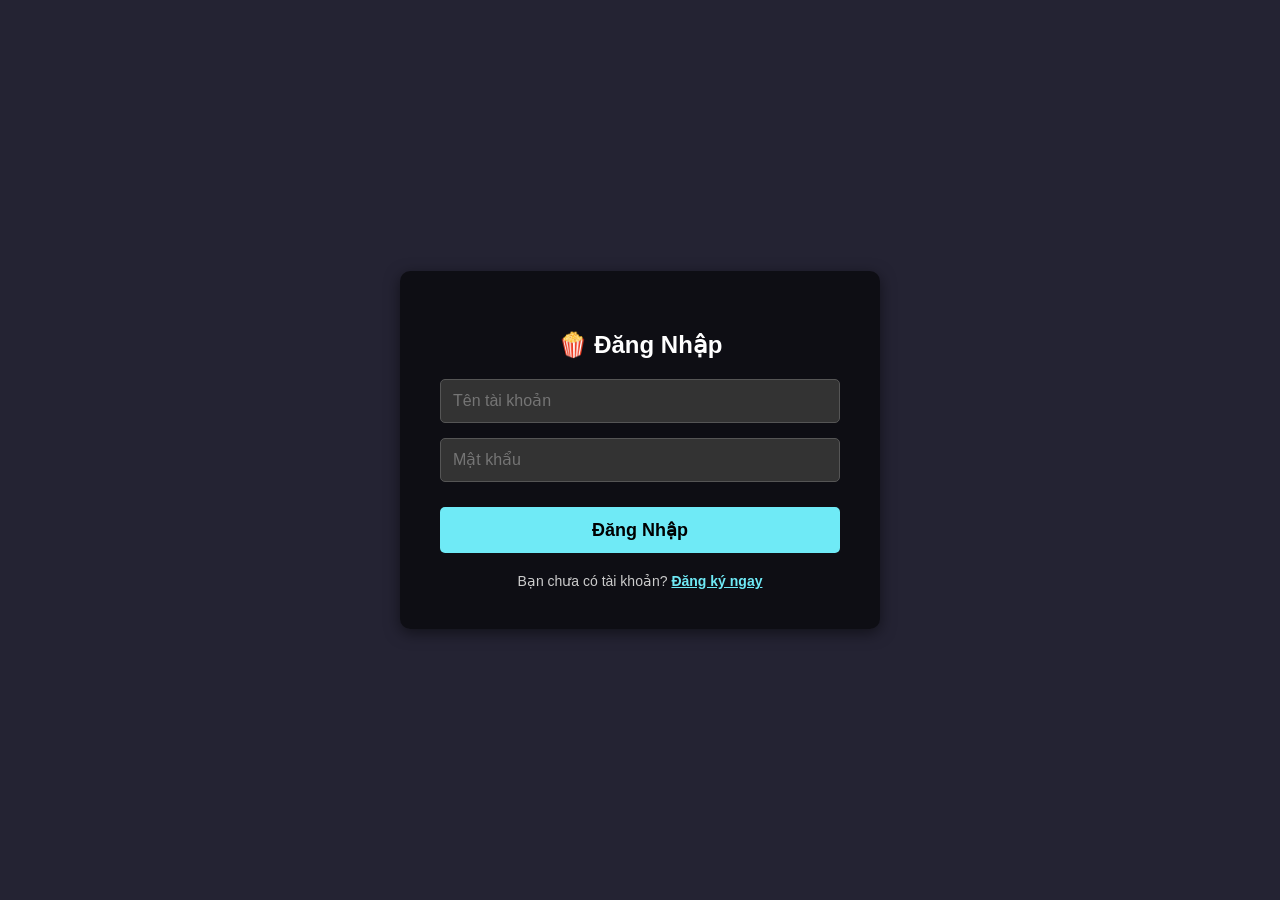
==== .vscode/admin.html @ 90fd24ce "front-end" ====
<!DOCTYPE html>
<html lang="en">
<head>
    <meta charset="UTF-8">
    <meta name="viewport" content="width=device-width, initial-scale=1.0">
    <title>Quản Trị - Gemini Cinemas</title>
    <style>
        body {
            background-color: #242333;
            color: #fff;
            font-family: Arial, sans-serif;
            margin: 0;
            padding: 20px;
            display: flex;
            flex-direction: column;
            align-items: center;
        }

        .admin-container {
            background-color: rgba(0, 0, 0, 0.5);
            padding: 30px;
            border-radius: 10px;
            width: 90%;
            max-width: 900px;
            box-shadow: 0 4px 15px rgba(0, 0, 0, 0.5);
        }

        .header-info {
            display: flex;
            justify-content: space-between;
            align-items: center;
            border-bottom: 1px solid #555;
            padding-bottom: 15px;
            margin-bottom: 20px;
        }

        /* Nút cơ bản */
        button {
            padding: 8px 15px;
            border-radius: 5px;
            border: none;
            cursor: pointer;
            font-weight: bold;
            color: #000;
        }
        .btn-logout { background-color: #555; color: white; }
        .btn-danger { background-color: #ff4d4d; color: white; }
        .btn-primary { background-color: #6feaf6; }
        .btn-warning { background-color: #f1c40f; }

        /* Form nhập liệu */
        .form-group {
            display: flex;
            gap: 10px;
            margin-bottom: 20px;
            align-items: center;
            flex-wrap: wrap; /* Cho phép xuống dòng nếu chật */
        }
        .form-group input, .form-group select {
            flex: 1;
            padding: 10px;
            border-radius: 5px;
            border: 1px solid #555;
            background: #333;
            color: white;
            min-width: 150px;
        }

        /* Bảng danh sách */
        table {
            width: 100%;
            border-collapse: collapse;
            margin-top: 10px;
        }
        th, td {
            border: 1px solid #555;
            padding: 12px;
            text-align: left;
        }
        th { background-color: #444; }
        .poster-img { width: 60px; height: 60px; object-fit: cover; border-radius: 5px; }
        
        /* Đường kẻ phân cách */
        hr { border-color: #555; margin: 40px 0; }
    </style>
</head>
<body>

    <div class="admin-container">
        <div class="header-info">
            <h2>Bảng Điều Khiển Admin</h2>
            <div>
                <span>Xin chào, <b id="adminName">Admin</b>! </span>
                <button id="logoutBtn" class="btn-logout">Đăng xuất</button>
            </div>
        </div>

        <h3>🎬 Quản Lý Phim</h3>
        <form id="movieForm" class="form-group" enctype="multipart/form-data">
            <input type="hidden" id="movieId">
            <input type="text" id="movieTitle" placeholder="Tên phim (VD: Dune 2)" required>
            <input type="number" id="moviePrice" placeholder="Giá vé (VNĐ)" required>
            <label style="color: #ccc;">Poster:</label>
            <input type="file" id="moviePosterFile" accept="image/*" required>
            <button type="submit" id="saveBtn" class="btn-primary">➕ Thêm Phim</button>
            <button type="button" id="cancelBtn" class="btn-logout" style="display: none;">Hủy</button>
        </form>
        <table>
            <thead><tr><th>Ảnh</th><th>Tên Phim</th><th>Giá Vé</th><th>Hành Động</th></tr></thead>
            <tbody id="movieTableBody"></tbody>
        </table>

        <hr>

        <h3>🍿 Quản Lý Bắp Nước</h3>
        <form id="foodForm" class="form-group" enctype="multipart/form-data">
            <input type="hidden" id="foodId">
            <input type="text" id="foodName" placeholder="Tên món (VD: Combo 1 Bắp 2 Nước)" required>
            <input type="number" id="foodPrice" placeholder="Giá tiền (VNĐ)" required>
            <label style="color: #ccc;">Ảnh:</label>
            <input type="file" id="foodImageFile" accept="image/*" required>
            <button type="submit" id="saveFoodBtn" class="btn-primary">➕ Thêm Món</button>
            <button type="button" id="cancelFoodBtn" class="btn-logout" style="display: none;">Hủy</button>
        </form>
        <table>
            <thead><tr><th>Ảnh</th><th>Tên Combo</th><th>Giá Tiền</th><th>Hành Động</th></tr></thead>
            <tbody id="foodTableBody"></tbody>
        </table>

        <hr>

        <h3>🎟️ Theo Dõi & Quản Lý Ghế Ngồi</h3>
        <div class="form-group" style="align-items: flex-end;">
            <div style="flex: 1;">
                <label style="color: #ccc; font-size: 14px;">Phim:</label>
                <select id="adminMovieSelect" style="width: 100%;"></select>
            </div>
            <div style="flex: 1;">
                <label style="color: #ccc; font-size: 14px;">Rạp:</label>
                <select id="adminRoomSelect" style="width: 100%;">
                    <option value="Rạp 1">Rạp 1</option>
                    <option value="Rạp 2">Rạp 2</option>
                    <option value="Rạp 3">Rạp 3</option>
                </select>
            </div>
            <div style="flex: 1;">
                <label style="color: #ccc; font-size: 14px;">Ngày:</label>
                <select id="adminDateSelect" style="width: 100%;"></select>
            </div>
            <div style="flex: 1;">
                <label style="color: #ccc; font-size: 14px;">Giờ:</label>
                <select id="adminTimeSelect" style="width: 100%;"></select>
            </div>
            
            <button id="viewSeatsBtn" class="btn-primary" style="height: 42px;">👁️ Lọc</button>
            <button id="clearMovieSeatsBtn" class="btn-danger" style="height: 42px;">🗑️ Xóa rạp này</button>
        </div>
        <div style="background: #333; padding: 15px; border-radius: 5px; text-align: left; border-left: 4px solid #6feaf6;">
            <p style="margin: 0;"><b>Các ghế đã bán: </b> <span id="bookedSeatsDisplay" style="color: #6feaf6;">Đang tải...</span></p>
        </div>

    </div>

    <script>
        // --- BẢO MẬT & ĐĂNG XUẤT ---
        if (localStorage.getItem('currentRole') !== 'ADMIN') window.location.href = 'login.html';
        document.getElementById('adminName').innerText = localStorage.getItem('currentUser') || 'Admin';
        document.getElementById('logoutBtn').addEventListener('click', () => {
            localStorage.clear();
            window.location.href = 'login.html';
        });

        // ==========================================
        // LOGIC 1: QUẢN LÝ PHIM
        // ==========================================
        const movieForm = document.getElementById('movieForm');
        const movieTableBody = document.getElementById('movieTableBody');
        const saveBtn = document.getElementById('saveBtn');
        const cancelBtn = document.getElementById('cancelBtn');
        const adminMovieSelect = document.getElementById('adminMovieSelect');

        async function fetchMovies() {
            try {
                const response = await fetch('http://localhost:8080/api/movies');
                const movies = await response.json();
                movieTableBody.innerHTML = '';
                adminMovieSelect.innerHTML = ''; 
                
                movies.forEach(movie => {
                    movieTableBody.innerHTML += `
                        <tr>
                            <td><img src="http://localhost:8080/api/movies/image/${movie.posterFileName}" class="poster-img" onerror="this.src='https://via.placeholder.com/60'"></td>
                            <td>${movie.title}</td>
                            <td>${movie.price.toLocaleString()} VNĐ</td>
                            <td>
                                <button class="btn-warning" onclick="editMovie(${movie.id}, '${movie.title}', ${movie.price})">✏️ Sửa</button>
                                <button class="btn-danger" onclick="deleteMovie(${movie.id})">❌ Xóa</button>
                            </td>
                        </tr>`;
                    
                    const option = document.createElement('option');
                    option.value = movie.title;
                    option.textContent = movie.title;
                    adminMovieSelect.appendChild(option);
                });
                if(movies.length > 0) loadBookedSeats();
            } catch (error) { console.error("Lỗi phim:", error); }
        }

        movieForm.addEventListener('submit', async (e) => {
            e.preventDefault();
            const id = document.getElementById('movieId').value;
            const fileInput = document.getElementById('moviePosterFile');
            const formData = new FormData();
            formData.append('title', document.getElementById('movieTitle').value);
            formData.append('price', document.getElementById('moviePrice').value);
            if(fileInput.files[0]) formData.append('posterFile', fileInput.files[0]);

            if (id) {
                await fetch(`http://localhost:8080/api/movies/${id}`, { method: 'PUT', body: formData });
            } else {
                if(!fileInput.files[0]) return alert("Vui lòng chọn ảnh poster!");
                await fetch('http://localhost:8080/api/movies', { method: 'POST', body: formData });
            }
            resetMovieForm();
            fetchMovies();
        });

        window.editMovie = function(id, title, price) {
            document.getElementById('movieId').value = id;
            document.getElementById('movieTitle').value = title;
            document.getElementById('moviePrice').value = price;
            document.getElementById('moviePosterFile').required = false; 
            saveBtn.innerHTML = "💾 Lưu Phim"; saveBtn.className = "btn-warning";
            cancelBtn.style.display = 'inline-block';
        };

        window.deleteMovie = async function(id) {
            if (confirm("Xóa phim này?")) {
                await fetch(`http://localhost:8080/api/movies/${id}`, { method: 'DELETE' });
                fetchMovies(); 
            }
        };

        function resetMovieForm() {
            movieForm.reset(); document.getElementById('movieId').value = '';
            document.getElementById('moviePosterFile').required = true; 
            saveBtn.innerHTML = "➕ Thêm Phim"; saveBtn.className = "btn-primary";
            cancelBtn.style.display = 'none';
        }
        cancelBtn.addEventListener('click', resetMovieForm);

        // ==========================================
        // LOGIC 2: QUẢN LÝ ĐỒ ĂN
        // ==========================================
        const foodForm = document.getElementById('foodForm');
        const foodTableBody = document.getElementById('foodTableBody');
        const saveFoodBtn = document.getElementById('saveFoodBtn');
        const cancelFoodBtn = document.getElementById('cancelFoodBtn');

        async function fetchFoods() {
            try {
                const response = await fetch('http://localhost:8080/api/foods');
                const foods = await response.json();
                foodTableBody.innerHTML = '';
                
                foods.forEach(food => {
                    foodTableBody.innerHTML += `
                        <tr>
                            <td><img src="http://localhost:8080/api/foods/image/${food.imageFileName}" class="poster-img" onerror="this.src='https://via.placeholder.com/60'"></td>
                            <td>${food.name}</td>
                            <td>${food.price.toLocaleString()} VNĐ</td>
                            <td>
                                <button class="btn-warning" onclick="editFood(${food.id}, '${food.name}', ${food.price})">✏️ Sửa</button>
                                <button class="btn-danger" onclick="deleteFood(${food.id})">❌ Xóa</button>
                            </td>
                        </tr>`;
                });
            } catch (error) { console.error("Lỗi đồ ăn:", error); }
        }

        foodForm.addEventListener('submit', async (e) => {
            e.preventDefault();
            const id = document.getElementById('foodId').value;
            const fileInput = document.getElementById('foodImageFile');
            const formData = new FormData();
            formData.append('name', document.getElementById('foodName').value);
            formData.append('price', document.getElementById('foodPrice').value);
            if(fileInput.files[0]) formData.append('imageFile', fileInput.files[0]);

            if (id) {
                await fetch(`http://localhost:8080/api/foods/${id}`, { method: 'PUT', body: formData });
            } else {
                if(!fileInput.files[0]) return alert("Vui lòng chọn ảnh món ăn!");
                await fetch('http://localhost:8080/api/foods', { method: 'POST', body: formData });
            }
            resetFoodForm();
            fetchFoods();
        });

        window.editFood = function(id, name, price) {
            document.getElementById('foodId').value = id;
            document.getElementById('foodName').value = name;
            document.getElementById('foodPrice').value = price;
            document.getElementById('foodImageFile').required = false;
            saveFoodBtn.innerHTML = "💾 Lưu Món"; saveFoodBtn.className = "btn-warning";
            cancelFoodBtn.style.display = 'inline-block';
        };

        window.deleteFood = async function(id) {
            if (confirm("Xóa món này?")) {
                await fetch(`http://localhost:8080/api/foods/${id}`, { method: 'DELETE' });
                fetchFoods();
            }
        };

        function resetFoodForm() {
            foodForm.reset(); document.getElementById('foodId').value = '';
            document.getElementById('foodImageFile').required = true;
            saveFoodBtn.innerHTML = "➕ Thêm Món"; saveFoodBtn.className = "btn-primary";
            cancelFoodBtn.style.display = 'none';
        }
        cancelFoodBtn.addEventListener('click', resetFoodForm);

        // ==========================================
        // LOGIC 3: THEO DÕI GHẾ THEO PHIM
        // ==========================================
        const bookedSeatsDisplay = document.getElementById('bookedSeatsDisplay');
        const adminRoomSelect = document.getElementById('adminRoomSelect');
        const adminDateSelect = document.getElementById('adminDateSelect');
        const adminTimeSelect = document.getElementById('adminTimeSelect');
        const baseTimes = ["09:00", "13:30", "18:00", "21:00"];

        // Tạo 3 ngày chiếu giống bên Khách
        for(let i=0; i<3; i++) {
            let d = new Date(); d.setDate(d.getDate() + i);
            adminDateSelect.innerHTML += `<option value="${d.toLocaleDateString('vi-VN')}">${d.toLocaleDateString('vi-VN')}</option>`;
        }

        // Cập nhật giờ khi đổi Rạp
        function updateAdminTimes() {
            let offset = adminRoomSelect.value === "Rạp 2" ? 1 : adminRoomSelect.value === "Rạp 3" ? 2 : 0;
            adminTimeSelect.innerHTML = '';
            baseTimes.forEach(time => {
                let [h, m] = time.split(':');
                let newH = parseInt(h) + offset;
                let formattedH = newH < 10 ? '0' + newH : newH;
                adminTimeSelect.innerHTML += `<option value="${formattedH}:${m}">${formattedH}:${m}</option>`;
            });
            loadBookedSeats();
        }
        adminRoomSelect.addEventListener('change', updateAdminTimes);

        async function loadBookedSeats() {
            const m = adminMovieSelect.value; const r = adminRoomSelect.value;
            const d = adminDateSelect.value; const t = adminTimeSelect.value;
            if(!m || !d || !t) return;
            try {
                const response = await fetch(`http://localhost:8080/api/booked-seats?movie=${encodeURIComponent(m)}&room=${encodeURIComponent(r)}&date=${encodeURIComponent(d)}&time=${encodeURIComponent(t)}`);
                const seats = await response.json();
                if (seats.length === 0) {
                    bookedSeatsDisplay.innerText = "Trống"; bookedSeatsDisplay.style.color = "#ccc";
                } else {
                    bookedSeatsDisplay.innerText = seats.join(', '); bookedSeatsDisplay.style.color = "#6feaf6";
                }
            } catch (error) { bookedSeatsDisplay.innerText = "Lỗi tải dữ liệu!"; }
        }

        document.getElementById('viewSeatsBtn').addEventListener('click', loadBookedSeats);
        adminMovieSelect.addEventListener('change', loadBookedSeats);
        adminDateSelect.addEventListener('change', loadBookedSeats);
        adminTimeSelect.addEventListener('change', loadBookedSeats);

        document.getElementById('clearMovieSeatsBtn').addEventListener('click', async () => {
            if (confirm(`⚠️ Xóa TOÀN BỘ ghế suất chiếu này?`)) {
                await fetch(`http://localhost:8080/api/clear?movie=${encodeURIComponent(adminMovieSelect.value)}&room=${encodeURIComponent(adminRoomSelect.value)}&date=${encodeURIComponent(adminDateSelect.value)}&time=${encodeURIComponent(adminTimeSelect.value)}`, { method: 'DELETE' });
                alert("✅ Đã làm trống rạp!");
                loadBookedSeats();
            }
        });

        // Khởi chạy khi vừa mở trang Admin
        fetchMovies();
        fetchFoods();
    </script>
</body>
</html>
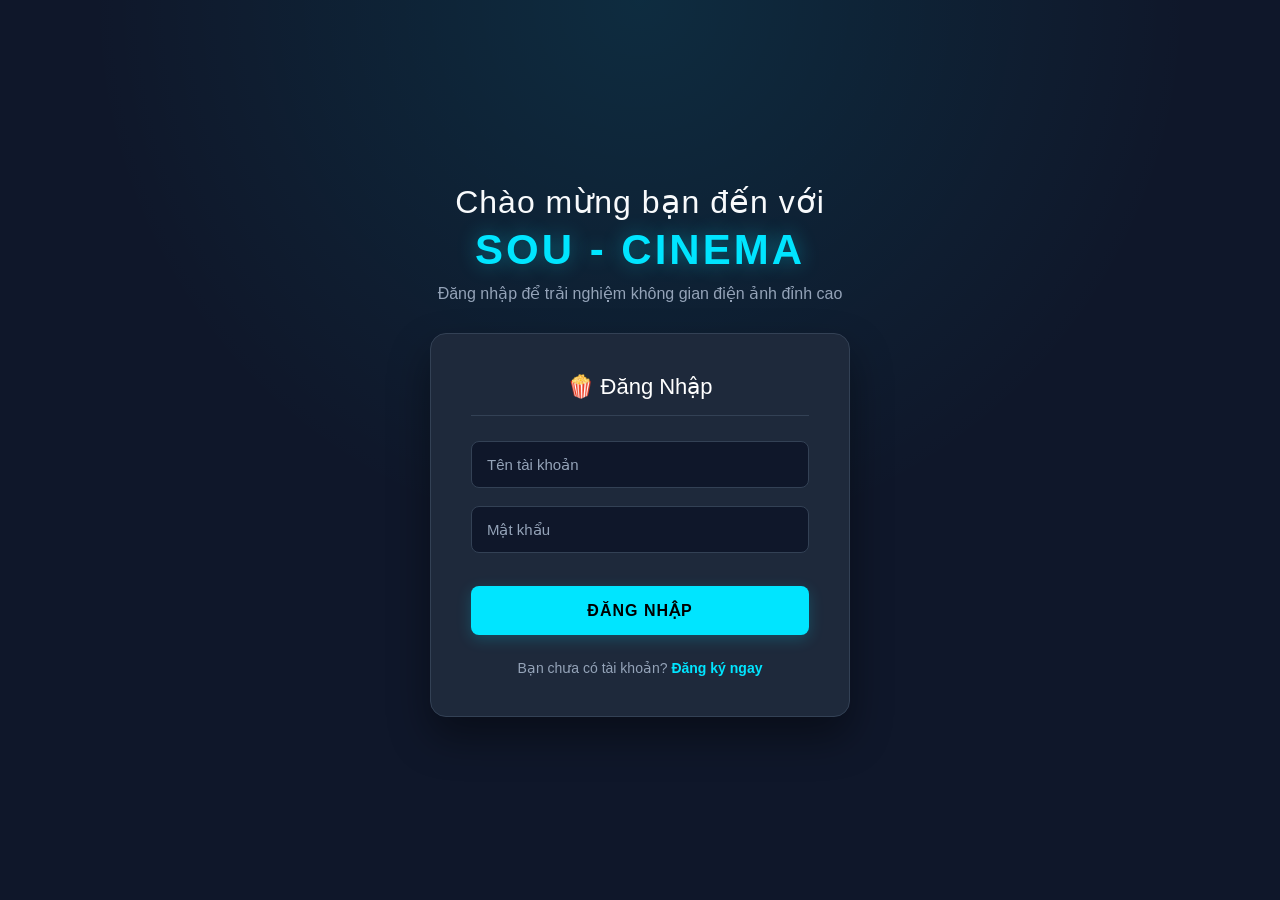
==== commit f4d4d7fd: "design" ====
--- a/.vscode/admin.html
+++ b/.vscode/admin.html
@@ -1,87 +1,149 @@
 <!DOCTYPE html>
-<html lang="en">
+<html lang="vi">
 <head>
     <meta charset="UTF-8">
     <meta name="viewport" content="width=device-width, initial-scale=1.0">
-    <title>Quản Trị - Gemini Cinemas</title>
+    <title>Quản Trị - Sou Cinema</title>
     <style>
+        /* --- ĐỒNG BỘ BIẾN MÀU SẮC TỪ INDEX --- */
+        :root {
+            --bg-main: #0f172a;        
+            --bg-panel: #1e293b;       
+            --accent: #00e5ff;         
+            --accent-hover: #00b3cc;
+            --text-main: #f8fafc;
+            --text-muted: #94a3b8;
+            --danger: #ef4444;
+            --danger-hover: #dc2626;
+            --warning: #f59e0b;
+            --warning-hover: #d97706;
+            --border: #334155;
+        }
+
+        * { margin: 0; padding: 0; box-sizing: border-box; font-family: 'Segoe UI', Tahoma, Geneva, Verdana, sans-serif; }
+
         body {
-            background-color: #242333;
-            color: #fff;
-            font-family: Arial, sans-serif;
-            margin: 0;
-            padding: 20px;
-            display: flex;
-            flex-direction: column;
-            align-items: center;
-        }
-
+            background-color: var(--bg-main);
+            color: var(--text-main);
+            display: flex; flex-direction: column; align-items: center;
+            min-height: 100vh; padding: 40px 20px;
+        }
+
+        /* --- CONTAINER CHÍNH --- */
         .admin-container {
-            background-color: rgba(0, 0, 0, 0.5);
-            padding: 30px;
-            border-radius: 10px;
-            width: 90%;
-            max-width: 900px;
-            box-shadow: 0 4px 15px rgba(0, 0, 0, 0.5);
-        }
-
+            background: var(--bg-panel); padding: 35px 40px;
+            border-radius: 16px; width: 100%; max-width: 1100px;
+            box-shadow: 0 20px 50px rgba(0, 0, 0, 0.4);
+            border: 1px solid var(--border);
+        }
+
+        /* --- HEADER --- */
         .header-info {
-            display: flex;
-            justify-content: space-between;
-            align-items: center;
-            border-bottom: 1px solid #555;
-            padding-bottom: 15px;
-            margin-bottom: 20px;
-        }
-
-        /* Nút cơ bản */
+            display: flex; justify-content: space-between; align-items: center;
+            border-bottom: 1px solid var(--border);
+            padding-bottom: 20px; margin-bottom: 30px;
+        }
+        .header-info h2 {
+            color: var(--accent); font-size: 26px; text-transform: uppercase; letter-spacing: 2px;
+            text-shadow: 0 0 15px rgba(0, 229, 255, 0.3);
+        }
+        .admin-profile { display: flex; align-items: center; gap: 15px; }
+        .admin-profile span { font-size: 16px; color: var(--text-muted); }
+        .admin-profile b { color: var(--accent); font-size: 18px; }
+
+        h3 {
+            font-size: 20px; margin-bottom: 20px; display: flex; align-items: center; gap: 10px;
+            color: #fff; border-left: 4px solid var(--accent); padding-left: 10px;
+        }
+
+        /* --- HỆ THỐNG NÚT BẤM (GIỮ NGUYÊN TÊN CLASS CỦA JS) --- */
         button {
-            padding: 8px 15px;
-            border-radius: 5px;
-            border: none;
-            cursor: pointer;
-            font-weight: bold;
-            color: #000;
-        }
-        .btn-logout { background-color: #555; color: white; }
-        .btn-danger { background-color: #ff4d4d; color: white; }
-        .btn-primary { background-color: #6feaf6; }
-        .btn-warning { background-color: #f1c40f; }
-
-        /* Form nhập liệu */
+            padding: 10px 18px; border-radius: 8px; border: none; font-weight: bold;
+            cursor: pointer; transition: all 0.3s ease; font-size: 14px;
+        }
+        button:hover { transform: translateY(-2px); box-shadow: 0 4px 10px rgba(0,0,0,0.3); }
+        
+        .btn-logout { background: transparent; color: var(--text-muted); border: 1px solid var(--border); }
+        .btn-logout:hover { background: var(--border); color: #fff; }
+        
+        .btn-danger { background: var(--danger); color: white; box-shadow: 0 4px 15px rgba(239, 68, 68, 0.2); }
+        .btn-danger:hover { background: var(--danger-hover); }
+        
+        .btn-primary { background: var(--accent); color: #000; box-shadow: 0 4px 15px rgba(0, 229, 255, 0.2); }
+        .btn-primary:hover { background: var(--accent-hover); }
+        
+        .btn-warning { background: var(--warning); color: #000; box-shadow: 0 4px 15px rgba(245, 158, 11, 0.2); }
+        .btn-warning:hover { background: var(--warning-hover); }
+
+        /* --- FORM NHẬP LIỆU --- */
         .form-group {
-            display: flex;
-            gap: 10px;
-            margin-bottom: 20px;
-            align-items: center;
-            flex-wrap: wrap; /* Cho phép xuống dòng nếu chật */
+            display: flex; gap: 15px; margin-bottom: 25px; align-items: center; flex-wrap: wrap;
+            background: rgba(15, 23, 42, 0.5); padding: 20px; border-radius: 10px; border: 1px dashed var(--border);
         }
         .form-group input, .form-group select {
-            flex: 1;
-            padding: 10px;
-            border-radius: 5px;
-            border: 1px solid #555;
-            background: #333;
-            color: white;
-            min-width: 150px;
-        }
-
-        /* Bảng danh sách */
+            flex: 1; padding: 12px 15px; border-radius: 8px; border: 1px solid var(--border);
+            background: var(--bg-main); color: var(--text-main); min-width: 180px;
+            font-size: 14px; transition: all 0.3s ease; outline: none;
+        }
+        .form-group input:focus, .form-group select:focus {
+            border-color: var(--accent); box-shadow: 0 0 0 3px rgba(0, 229, 255, 0.15);
+        }
+        .form-group input[type="file"] { padding: 9px; cursor: pointer; }
+
+        /* --- BẢNG DỮ LIỆU --- */
         table {
-            width: 100%;
-            border-collapse: collapse;
-            margin-top: 10px;
-        }
-        th, td {
-            border: 1px solid #555;
-            padding: 12px;
-            text-align: left;
-        }
-        th { background-color: #444; }
-        .poster-img { width: 60px; height: 60px; object-fit: cover; border-radius: 5px; }
-        
-        /* Đường kẻ phân cách */
-        hr { border-color: #555; margin: 40px 0; }
+            width: 100%; border-collapse: separate; border-spacing: 0; margin-top: 15px;
+            border-radius: 10px; overflow: hidden; border: 1px solid var(--border);
+        }
+        th, td { padding: 15px; text-align: left; border-bottom: 1px solid var(--border); }
+        th { 
+            background: rgba(0, 229, 255, 0.05); color: var(--accent); 
+            font-weight: bold; text-transform: uppercase; font-size: 13px; letter-spacing: 1px;
+        }
+        tr { transition: background 0.3s; background: var(--bg-panel); }
+        tr:hover { background: rgba(255, 255, 255, 0.03); }
+        tr:last-child td { border-bottom: none; } /* Bỏ gạch chân hàng cuối */
+        
+        .poster-img { 
+            width: 60px; height: 80px; object-fit: cover; border-radius: 6px; 
+            box-shadow: 0 4px 10px rgba(0,0,0,0.5); border: 1px solid var(--border);
+        }
+
+        hr { border: none; height: 1px; background: var(--border); margin: 40px 0; }
+
+        /* --- KHU VỰC LỌC & SƠ ĐỒ GHẾ --- */
+        .filter-controls {
+            display: flex; gap: 15px; align-items: flex-end; flex-wrap: wrap;
+        }
+        .filter-controls > div { flex: 1; min-width: 150px; }
+        .filter-controls label { display: block; color: var(--text-muted); font-size: 13px; margin-bottom: 8px; text-transform: uppercase; }
+        
+        .seat-dashboard {
+            background: var(--bg-main); padding: 30px 20px; border-radius: 12px; margin-top: 25px;
+            border: 1px solid var(--border); text-align: center;
+        }
+        
+        /* Màn hình 3D */
+        .screen {
+            background: linear-gradient(to bottom, #ffffff, #94a3b8);
+            height: 40px; width: 80%; max-width: 350px; margin: 0 auto 30px auto;
+            transform: perspective(300px) rotateX(-15deg); border-radius: 6px;
+            box-shadow: 0 15px 30px rgba(0, 229, 255, 0.3);
+        }
+        
+        .seat-map-admin { display: flex; flex-direction: column; gap: 10px; overflow-x: auto; padding-bottom: 10px;}
+        .row { display: flex; justify-content: center; gap: 10px; }
+        .seat {
+            background: var(--border); height: 35px; width: 40px; margin: 0;
+            border-radius: 8px 8px 4px 4px; display: flex; justify-content: center; align-items: center;
+            font-size: 12px; font-weight: bold; color: var(--text-muted); cursor: default;
+            border-bottom: 4px solid #1e293b; transition: all 0.3s;
+        }
+        /* Ghế trống màu xám, ghế có khách màu ĐỎ (Danger) */
+        .seat.occupied { 
+            background: var(--danger); border-bottom-color: #991b1b; 
+            color: #fff; box-shadow: 0 0 10px rgba(239, 68, 68, 0.4);
+        }
     </style>
 </head>
 <body>
@@ -89,8 +151,8 @@
     <div class="admin-container">
         <div class="header-info">
             <h2>Bảng Điều Khiển Admin</h2>
-            <div>
-                <span>Xin chào, <b id="adminName">Admin</b>! </span>
+            <div class="admin-profile">
+                <span>Trực ban: <b id="adminName">Admin</b></span>
                 <button id="logoutBtn" class="btn-logout">Đăng xuất</button>
             </div>
         </div>
@@ -100,63 +162,94 @@
             <input type="hidden" id="movieId">
             <input type="text" id="movieTitle" placeholder="Tên phim (VD: Dune 2)" required>
             <input type="number" id="moviePrice" placeholder="Giá vé (VNĐ)" required>
-            <label style="color: #ccc;">Poster:</label>
-            <input type="file" id="moviePosterFile" accept="image/*" required>
+            <div style="display: flex; align-items: center; gap: 10px;">
+                <label style="color: var(--text-muted); white-space: nowrap;">Poster:</label>
+                <input type="file" id="moviePosterFile" accept="image/*" required>
+            </div>
             <button type="submit" id="saveBtn" class="btn-primary">➕ Thêm Phim</button>
             <button type="button" id="cancelBtn" class="btn-logout" style="display: none;">Hủy</button>
         </form>
-        <table>
-            <thead><tr><th>Ảnh</th><th>Tên Phim</th><th>Giá Vé</th><th>Hành Động</th></tr></thead>
-            <tbody id="movieTableBody"></tbody>
-        </table>
+        
+        <div style="overflow-x: auto;">
+            <table>
+                <thead><tr><th width="80">Ảnh</th><th>Tên Phim</th><th>Giá Vé</th><th width="200">Hành Động</th></tr></thead>
+                <tbody id="movieTableBody"></tbody>
+            </table>
+        </div>
 
         <hr>
 
-        <h3>🍿 Quản Lý Bắp Nước</h3>
+        <h3>🍿 Quản Lý Menu Đồ Ăn</h3>
         <form id="foodForm" class="form-group" enctype="multipart/form-data">
             <input type="hidden" id="foodId">
             <input type="text" id="foodName" placeholder="Tên món (VD: Combo 1 Bắp 2 Nước)" required>
             <input type="number" id="foodPrice" placeholder="Giá tiền (VNĐ)" required>
-            <label style="color: #ccc;">Ảnh:</label>
-            <input type="file" id="foodImageFile" accept="image/*" required>
+            <div style="display: flex; align-items: center; gap: 10px;">
+                <label style="color: var(--text-muted); white-space: nowrap;">Ảnh:</label>
+                <input type="file" id="foodImageFile" accept="image/*" required>
+            </div>
             <button type="submit" id="saveFoodBtn" class="btn-primary">➕ Thêm Món</button>
             <button type="button" id="cancelFoodBtn" class="btn-logout" style="display: none;">Hủy</button>
         </form>
-        <table>
-            <thead><tr><th>Ảnh</th><th>Tên Combo</th><th>Giá Tiền</th><th>Hành Động</th></tr></thead>
-            <tbody id="foodTableBody"></tbody>
-        </table>
+        
+        <div style="overflow-x: auto;">
+            <table>
+                <thead><tr><th width="80">Ảnh</th><th>Tên Món</th><th>Giá Tiền</th><th width="200">Hành Động</th></tr></thead>
+                <tbody id="foodTableBody"></tbody>
+            </table>
+        </div>
 
         <hr>
 
-        <h3>🎟️ Theo Dõi & Quản Lý Ghế Ngồi</h3>
-        <div class="form-group" style="align-items: flex-end;">
-            <div style="flex: 1;">
-                <label style="color: #ccc; font-size: 14px;">Phim:</label>
+        <h3>🎟️ Theo Dõi & Quản Lý Phòng Chiếu</h3>
+        <div class="filter-controls">
+            <div>
+                <label>Phim Đang Chiếu</label>
                 <select id="adminMovieSelect" style="width: 100%;"></select>
             </div>
-            <div style="flex: 1;">
-                <label style="color: #ccc; font-size: 14px;">Rạp:</label>
+            <div>
+                <label>Rạp</label>
                 <select id="adminRoomSelect" style="width: 100%;">
                     <option value="Rạp 1">Rạp 1</option>
                     <option value="Rạp 2">Rạp 2</option>
                     <option value="Rạp 3">Rạp 3</option>
                 </select>
             </div>
-            <div style="flex: 1;">
-                <label style="color: #ccc; font-size: 14px;">Ngày:</label>
+            <div>
+                <label>Ngày Chiếu</label>
                 <select id="adminDateSelect" style="width: 100%;"></select>
             </div>
-            <div style="flex: 1;">
-                <label style="color: #ccc; font-size: 14px;">Giờ:</label>
+            <div>
+                <label>Giờ Chiếu</label>
                 <select id="adminTimeSelect" style="width: 100%;"></select>
             </div>
             
-            <button id="viewSeatsBtn" class="btn-primary" style="height: 42px;">👁️ Lọc</button>
-            <button id="clearMovieSeatsBtn" class="btn-danger" style="height: 42px;">🗑️ Xóa rạp này</button>
+            <button id="viewSeatsBtn" class="btn-primary" style="height: 44px;">👁️ Lọc Dữ Liệu</button>
+            <button id="clearMovieSeatsBtn" class="btn-danger" style="height: 44px;">🗑️ Xóa sạch rạp này</button>
         </div>
-        <div style="background: #333; padding: 15px; border-radius: 5px; text-align: left; border-left: 4px solid #6feaf6;">
-            <p style="margin: 0;"><b>Các ghế đã bán: </b> <span id="bookedSeatsDisplay" style="color: #6feaf6;">Đang tải...</span></p>
+
+        <div class="seat-dashboard">
+            <p style="color: var(--text-muted); margin-bottom: 20px; font-size: 14px;">
+                <b>Trạng thái:</b> Ghế xám là còn trống, ghế <span style="color: var(--danger); font-weight: bold;">Màu Đỏ</span> là đã có khách mua.
+            </p>
+            <div class="seat-map-admin">
+                <div class="screen"></div>
+                <div class="row">
+                    <div class="seat" data-seat="A1">A1</div><div class="seat" data-seat="A2">A2</div>
+                    <div class="seat" data-seat="A3">A3</div><div class="seat" data-seat="A4">A4</div>
+                    <div class="seat" data-seat="A5">A5</div><div class="seat" data-seat="A6">A6</div>
+                </div>
+                <div class="row">
+                    <div class="seat" data-seat="B1">B1</div><div class="seat" data-seat="B2">B2</div>
+                    <div class="seat" data-seat="B3">B3</div><div class="seat" data-seat="B4">B4</div>
+                    <div class="seat" data-seat="B5">B5</div><div class="seat" data-seat="B6">B6</div>
+                </div>
+                <div class="row">
+                    <div class="seat" data-seat="C1">C1</div><div class="seat" data-seat="C2">C2</div>
+                    <div class="seat" data-seat="C3">C3</div><div class="seat" data-seat="C4">C4</div>
+                    <div class="seat" data-seat="C5">C5</div><div class="seat" data-seat="C6">C6</div>
+                </div>
+            </div>
         </div>
 
     </div>
@@ -190,10 +283,10 @@
                     movieTableBody.innerHTML += `
                         <tr>
                             <td><img src="http://localhost:8080/api/movies/image/${movie.posterFileName}" class="poster-img" onerror="this.src='https://via.placeholder.com/60'"></td>
-                            <td>${movie.title}</td>
-                            <td>${movie.price.toLocaleString()} VNĐ</td>
+                            <td><strong style="color: #fff; font-size: 15px;">${movie.title}</strong></td>
+                            <td style="color: var(--accent); font-weight: bold;">${movie.price.toLocaleString()} VNĐ</td>
                             <td>
-                                <button class="btn-warning" onclick="editMovie(${movie.id}, '${movie.title}', ${movie.price})">✏️ Sửa</button>
+                                <button class="btn-warning" onclick="editMovie(${movie.id}, '${movie.title}', ${movie.price})" style="margin-right: 5px;">✏️ Sửa</button>
                                 <button class="btn-danger" onclick="deleteMovie(${movie.id})">❌ Xóa</button>
                             </td>
                         </tr>`;
@@ -268,10 +361,10 @@
                     foodTableBody.innerHTML += `
                         <tr>
                             <td><img src="http://localhost:8080/api/foods/image/${food.imageFileName}" class="poster-img" onerror="this.src='https://via.placeholder.com/60'"></td>
-                            <td>${food.name}</td>
-                            <td>${food.price.toLocaleString()} VNĐ</td>
+                            <td><strong style="color: #fff; font-size: 15px;">${food.name}</strong></td>
+                            <td style="color: var(--accent); font-weight: bold;">${food.price.toLocaleString()} VNĐ</td>
                             <td>
-                                <button class="btn-warning" onclick="editFood(${food.id}, '${food.name}', ${food.price})">✏️ Sửa</button>
+                                <button class="btn-warning" onclick="editFood(${food.id}, '${food.name}', ${food.price})" style="margin-right: 5px;">✏️ Sửa</button>
                                 <button class="btn-danger" onclick="deleteFood(${food.id})">❌ Xóa</button>
                             </td>
                         </tr>`;
@@ -325,13 +418,12 @@
         // ==========================================
         // LOGIC 3: THEO DÕI GHẾ THEO PHIM
         // ==========================================
-        const bookedSeatsDisplay = document.getElementById('bookedSeatsDisplay');
         const adminRoomSelect = document.getElementById('adminRoomSelect');
         const adminDateSelect = document.getElementById('adminDateSelect');
         const adminTimeSelect = document.getElementById('adminTimeSelect');
         const baseTimes = ["09:00", "13:30", "18:00", "21:00"];
 
-        // Tạo 3 ngày chiếu giống bên Khách
+        // Tạo 3 ngày chiếu
         for(let i=0; i<3; i++) {
             let d = new Date(); d.setDate(d.getDate() + i);
             adminDateSelect.innerHTML += `<option value="${d.toLocaleDateString('vi-VN')}">${d.toLocaleDateString('vi-VN')}</option>`;
@@ -357,13 +449,16 @@
             if(!m || !d || !t) return;
             try {
                 const response = await fetch(`http://localhost:8080/api/booked-seats?movie=${encodeURIComponent(m)}&room=${encodeURIComponent(r)}&date=${encodeURIComponent(d)}&time=${encodeURIComponent(t)}`);
-                const seats = await response.json();
-                if (seats.length === 0) {
-                    bookedSeatsDisplay.innerText = "Trống"; bookedSeatsDisplay.style.color = "#ccc";
-                } else {
-                    bookedSeatsDisplay.innerText = seats.join(', '); bookedSeatsDisplay.style.color = "#6feaf6";
-                }
-            } catch (error) { bookedSeatsDisplay.innerText = "Lỗi tải dữ liệu!"; }
+                const bookedSeats = await response.json();
+
+                const allAdminSeats = document.querySelectorAll('.seat-map-admin .seat');
+                allAdminSeats.forEach(seat => {
+                    seat.classList.remove('occupied'); 
+                    if (bookedSeats.includes(seat.getAttribute('data-seat'))) {
+                        seat.classList.add('occupied');
+                    }
+                });
+            } catch (error) { console.error("Lỗi tải dữ liệu ghế!"); }
         }
 
         document.getElementById('viewSeatsBtn').addEventListener('click', loadBookedSeats);
@@ -382,6 +477,7 @@
         // Khởi chạy khi vừa mở trang Admin
         fetchMovies();
         fetchFoods();
+        updateAdminTimes();
     </script>
 </body>
 </html>
